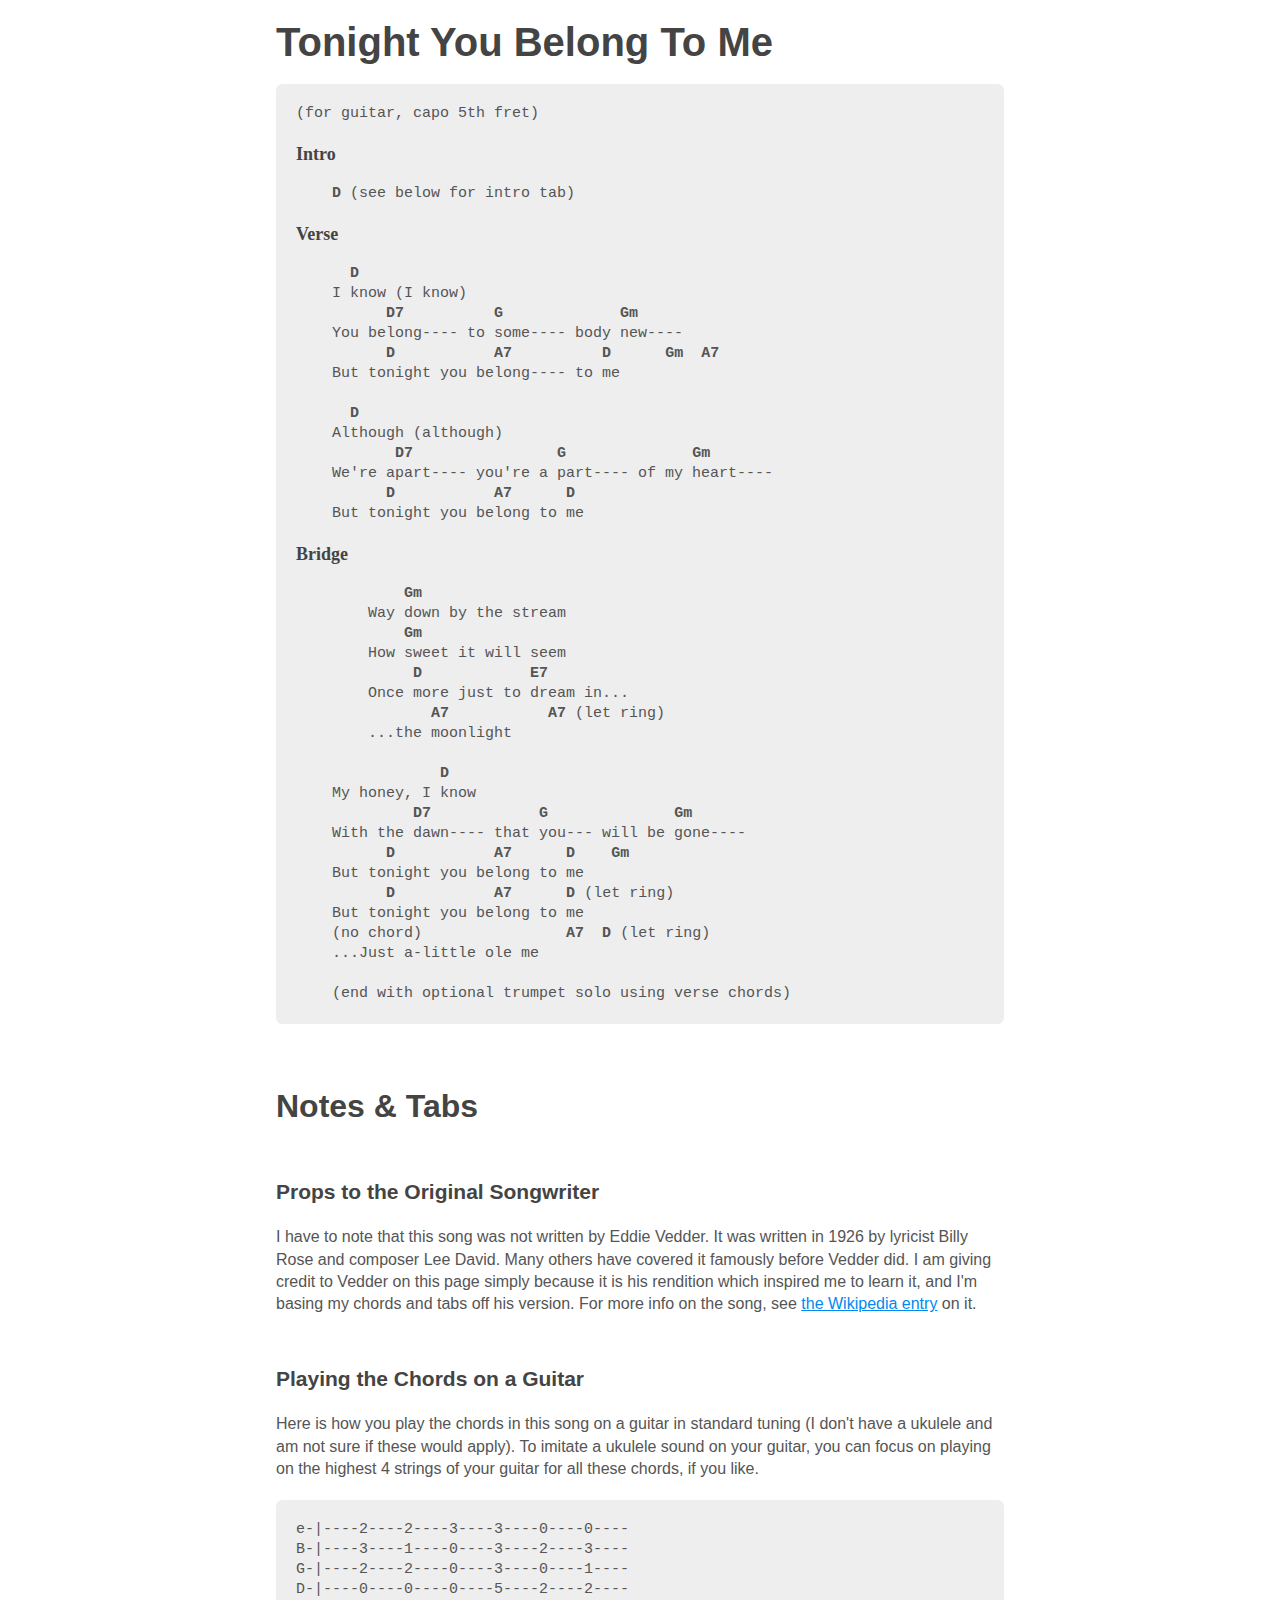
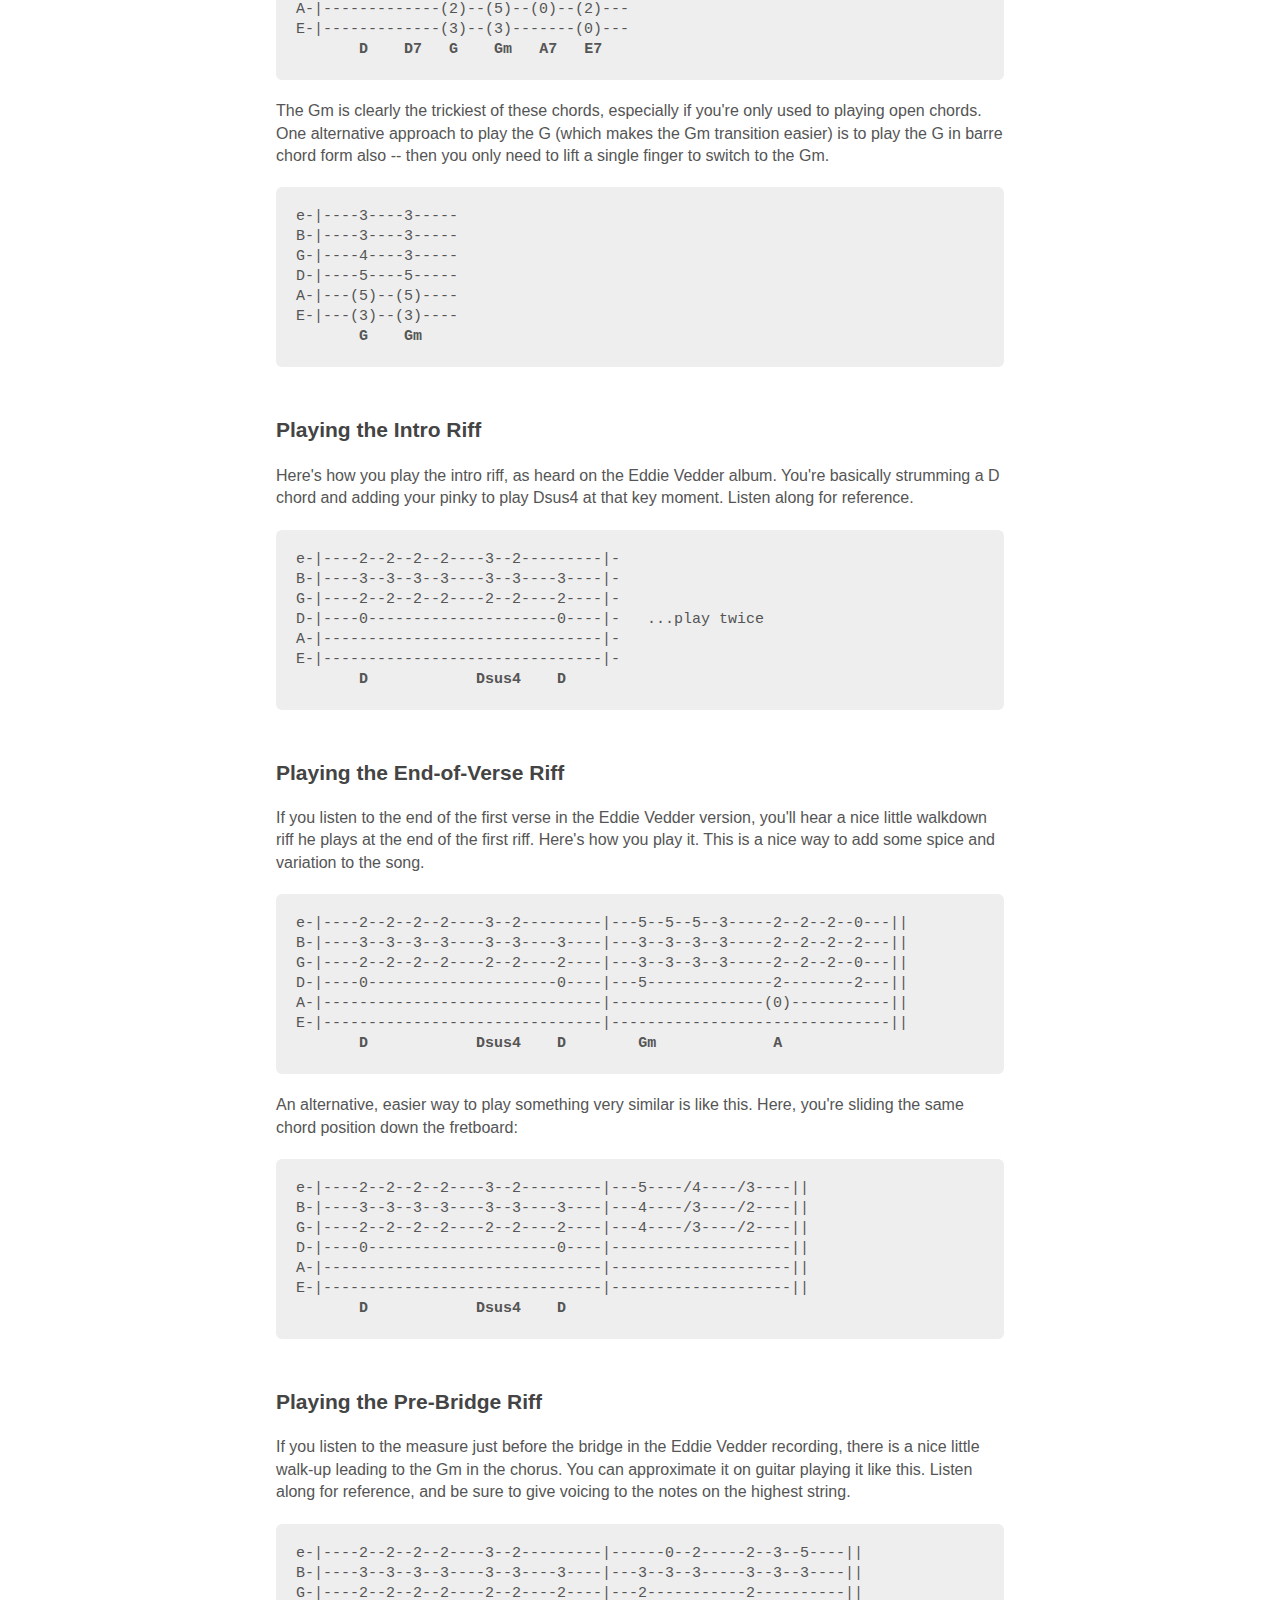
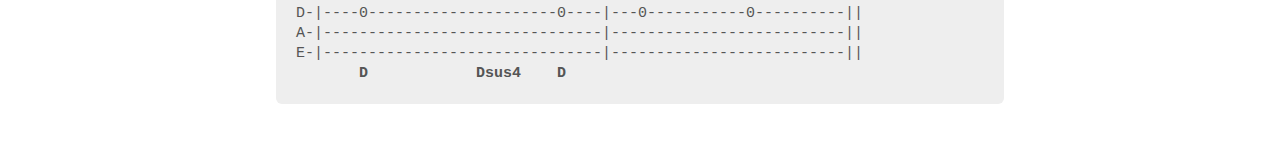
==== index.html @ 268c08d1 "Brings in the lyrics. Oh boy." ====
<!DOCTYPE html>
<html>
  <head>

    <meta name="viewport" content="width=device-width, initial-scale=1">

    <!-- Stylesheets -->
    <link rel="stylesheet" href="css/main.css">
    <style type="text/css">
      /* quick styles go here */
    </style>

    <!-- Javascript -->
    <script src="http://ajax.googleapis.com/ajax/libs/jquery/1.10.1/jquery.min.js"></script>
    <script src="javascript/main.js"></script>

  </head>
  <body>
  




      <section id="lyrics" class="content">
        <h1>Tonight You Belong To Me</h1>
        <h2 style="display:none;" class="ribbon">Lyrics</h2>
        <pre class="pre_lyrics"><span class="intro"><span class="note">(for guitar, capo 5th fret)</span>

<h4 class="section_head">Intro</h4>
<span class="chord_notation">    <strong class="chord">D</strong> <span class="note">(see below for intro tab)</span></span>

</span><h4 class="section_head">Verse</h4>
<span class="chords_inline">      <strong class="chord">D</strong> 
</span>    I know (I know)
<span class="chords_inline">          <strong class="chord">D7</strong>          <strong class="chord">G</strong>             <strong class="chord">Gm</strong> 
</span>    You belong---- to some---- body new----
<span class="chords_inline">          <strong class="chord">D</strong>           <strong class="chord">A7</strong>          <strong class="chord">D</strong>      <strong class="chord">Gm</strong>  <strong class="chord">A7</strong> 
</span>    But tonight you belong---- to me

<span class="chords_inline">      <strong class="chord">D</strong> 
</span>    Although (although)
<span class="chords_inline">           <strong class="chord">D7</strong>                <strong class="chord">G</strong>              <strong class="chord">Gm</strong> 
</span>    We're apart---- you're a part---- of my heart----
<span class="chords_inline">          <strong class="chord">D</strong>           <strong class="chord">A7</strong>      <strong class="chord">D</strong>  
</span>    But tonight you belong to me

<h4 class="section_head">Bridge</h4>
<span class="chords_inline">            <strong class="chord">Gm</strong> 
</span>        Way down by the stream
<span class="chords_inline">            <strong class="chord">Gm</strong> 
</span>        How sweet it will seem
<span class="chords_inline">             <strong class="chord">D</strong>            <strong class="chord">E7</strong> 
</span>        Once more just to dream in...
<span class="chords_inline">               <strong class="chord">A7</strong>           <strong class="chord">A7</strong> <span class="note">(let ring)</span>
</span>        ...the moonlight

<span class="chords_inline">                <strong class="chord">D</strong> 
</span>    My honey, I know
<span class="chords_inline">             <strong class="chord">D7</strong>            <strong class="chord">G</strong>              <strong class="chord">Gm</strong> 
</span>    With the dawn---- that you--- will be gone----
<span class="chords_inline">          <strong class="chord">D</strong>           <strong class="chord">A7</strong>      <strong class="chord">D</strong>    <strong class="chord">Gm</strong> 
</span>    But tonight you belong to me
<span class="chords_inline">          <strong class="chord">D</strong>           <strong class="chord">A7</strong>      <strong class="chord">D</strong> <span class="note">(let ring)</span>
</span>    But tonight you belong to me
<span class="chords_inline">    <span class="note">(no chord)</span>                <strong class="chord">A7</strong>  <strong class="chord">D</strong> <span class="note">(let ring)</span>
</span>    ...Just a-little ole me
    
<span class="chords_inline">    (end with optional trumpet solo using verse chords)</span></pre>
      </section>













      <section id="notes_tabs" class="content">
        <h2 class="ribbon">Notes &amp; Tabs</h2>
        <h4 class="section_head">Props to the Original Songwriter</h4>
<p>I have to note that this song was not written by Eddie Vedder. It was written in 1926 by lyricist Billy Rose and composer Lee David. Many others have covered it famously before Vedder did. I am giving credit to Vedder on this page simply because it is his rendition which inspired me to learn it, and I'm basing my chords and tabs off his version. For more info on the song, see <a href="http://en.wikipedia.org/wiki/Tonight_You_Belong_to_Me">the Wikipedia entry</a> on it.</p>

<h4 class="section_head">Playing the Chords on a Guitar</h4>
<p>Here is how you play the chords in this song on a guitar in standard tuning (I don't have a ukulele and am not sure if these would apply). To imitate a ukulele sound on your guitar, you can focus on playing on the highest 4 strings of your guitar for all these chords, if you like.</p>

<pre class="pre_notes">e-|----2----2----3----3----0----0----
B-|----3----1----0----3----2----3----
G-|----2----2----0----3----0----1----
D-|----0----0----0----5----2----2----
A-|-------------(2)--(5)--(0)--(2)---
E-|-------------(3)--(3)-------(0)---
       <strong class="chord">D</strong>    <strong class="chord">D7</strong>   <strong class="chord">G</strong>    <strong class="chord">Gm</strong>   <strong class="chord">A7</strong>   <strong class="chord">E7</strong> </pre>

<p>The Gm is clearly the trickiest of these chords, especially if you're only used to playing open chords. One alternative approach to play the G (which makes the Gm transition easier) is to play the G in barre chord form also -- then you only need to lift a single finger to switch to the Gm.</p>

<pre class="pre_notes">e-|----3----3-----
B-|----3----3-----
G-|----4----3-----
D-|----5----5-----
A-|---(5)--(5)----
E-|---(3)--(3)----
       <strong class="chord">G</strong>    <strong class="chord">Gm</strong> </pre>

<h4 class="section_head">Playing the Intro Riff</h4>
<p>Here's how you play the intro riff, as heard on the Eddie Vedder album. You're basically strumming a D chord and adding your pinky to play Dsus4 at that key moment. Listen along for reference.</p>

<pre class="pre_notes">e-|----2--2--2--2----3--2---------|-
B-|----3--3--3--3----3--3----3----|-
G-|----2--2--2--2----2--2----2----|-
D-|----0---------------------0----|-   <span class="note">...play twice</span>
A-|-------------------------------|-
E-|-------------------------------|-
       <strong class="chord">D</strong>            <strong class="chord">Dsus4</strong>    <strong class="chord">D</strong> </pre>

<h4 class="section_head">Playing the End-of-Verse Riff</h4>
<p>If you listen to the end of the first verse in the Eddie Vedder version, you'll hear a nice little walkdown riff he plays at the end of the first riff. Here's how you play it. This is a nice way to add some spice and variation to the song.</p>

<pre class="pre_notes">e-|----2--2--2--2----3--2---------|---5--5--5--3-----2--2--2--0---||
B-|----3--3--3--3----3--3----3----|---3--3--3--3-----2--2--2--2---||
G-|----2--2--2--2----2--2----2----|---3--3--3--3-----2--2--2--0---||
D-|----0---------------------0----|---5--------------2--------2---||
A-|-------------------------------|-----------------(0)-----------||
E-|-------------------------------|-------------------------------||
       <strong class="chord">D</strong>            <strong class="chord">Dsus4</strong>    <strong class="chord">D</strong>        <strong class="chord">Gm</strong>             <strong class="chord">A</strong> </pre>

<p>An alternative, easier way to play something very similar is like this. Here, you're sliding the same chord position down the fretboard:</p>

<pre class="pre_notes">e-|----2--2--2--2----3--2---------|---5----/4----/3----||
B-|----3--3--3--3----3--3----3----|---4----/3----/2----||
G-|----2--2--2--2----2--2----2----|---4----/3----/2----||
D-|----0---------------------0----|--------------------||
A-|-------------------------------|--------------------||
E-|-------------------------------|--------------------||
       <strong class="chord">D</strong>            <strong class="chord">Dsus4</strong>    <strong class="chord">D</strong> </pre>

<h4 class="section_head">Playing the Pre-Bridge Riff</h4>
<p>If you listen to the measure just before the bridge in the Eddie Vedder recording, there is a nice little walk-up leading to the Gm in the chorus. You can approximate it on guitar playing it like this. Listen along for reference, and be sure to give voicing to the notes on the highest string.</p>

<pre class="pre_notes">e-|----2--2--2--2----3--2---------|------0--2-----2--3--5----||
B-|----3--3--3--3----3--3----3----|---3--3--3-----3--3--3----||
G-|----2--2--2--2----2--2----2----|---2-----------2----------||
D-|----0---------------------0----|---0-----------0----------||
A-|-------------------------------|--------------------------||
E-|-------------------------------|--------------------------||
       <strong class="chord">D</strong>            <strong class="chord">Dsus4</strong>    <strong class="chord">D</strong> </pre>
      </section>


  </body>
</html>
---- css/main.css ----
/* -- SETUP -- */

        * {
        	margin: 0;
        	padding: 0;
        	position: relative;
        	-webkit-box-sizing: border-box;
        	   -moz-box-sizing: border-box;
        	        box-sizing: border-box;
        }

        body { 
          color: #555;
          font-family: 'Helvetica Neue', Arial, sans-serif;
          font-size: 16px;
          line-height: 1.4; }

/* -- GENERAL TYPOGRAPHY -- */

        a  { color: #0089ef; }

        h1,h2,h3,h4,h5,h6 { color: #444; margin: 0 0 20px 0; }

        h1      { font-size: 40px; line-height: 44px; }
        h2      { font-size: 32px; }
        h3      { font-size: 24px; }
        h4      { font-size: 21px; margin-top: 48px; }
        h5      { font-size: 18px; }
        h6      { font-size: 18px; }

        p         { margin: 20px 0 20px 0; }
        
        ul,ol     { margin: 0 0 20px 28px; padding: 0; }
        dl        { margin: 0 0 20px 0; }
        dl dt     { color: #444; margin-bottom: 4px; font-weight: bold; }
        dl dd     { margin-bottom: 0px; margin-left: 24px; }
        
        pre,code  { font-size: 15px; line-height: 20px; font-family: 'Andale Mono', monospace; }
        pre       { overflow: auto; margin: 0 -20px 20px; padding: 20px; background: #eee; }
        pre h4    { font-size: 18px; font-family: "Helvetica Neue"; margin: 0; }
        code      { display: inline-block; white-space: nowrap; padding: 2px 6px; border-radius: 3px; background: #f4f4f4; }




  pre::-webkit-scrollbar {
    -webkit-appearance: none;
/*    width: 6px;*/
    height: 4px;
}

pre::-webkit-scrollbar-thumb {
/*    border-radius: 6px;*/
    background-color: rgba(156, 156, 156, .6);
}




        
        table     { border-collapse: collapse; table-layout:fixed; width:100%; margin: 0 0 20px 0; }
        td,th     { padding: 8px 9px 7px; font-size: 14px; line-height: 17px; border: 1px solid #aaa; text-align: left; }
        th        { background: #eee; }
        td        { font-size: 13px; background: #fff; }

/* -- LAYOUT -- */

        /* A section is a horiztonal band/stripe/row on the page. 
           Defaults to the <body> bg color but can have its own color. */
        section        { padding: 20px; }
        
        /* If the page is at least 768px, center the content at that width. 
           Otherwise it will be 100% wide. */
        @media (min-width: 768px) { 
          .content { width: 768px; margin: 0 auto; } 
          pre { margin-left: 0; margin-right: 0; border-radius: 6px; }
        }
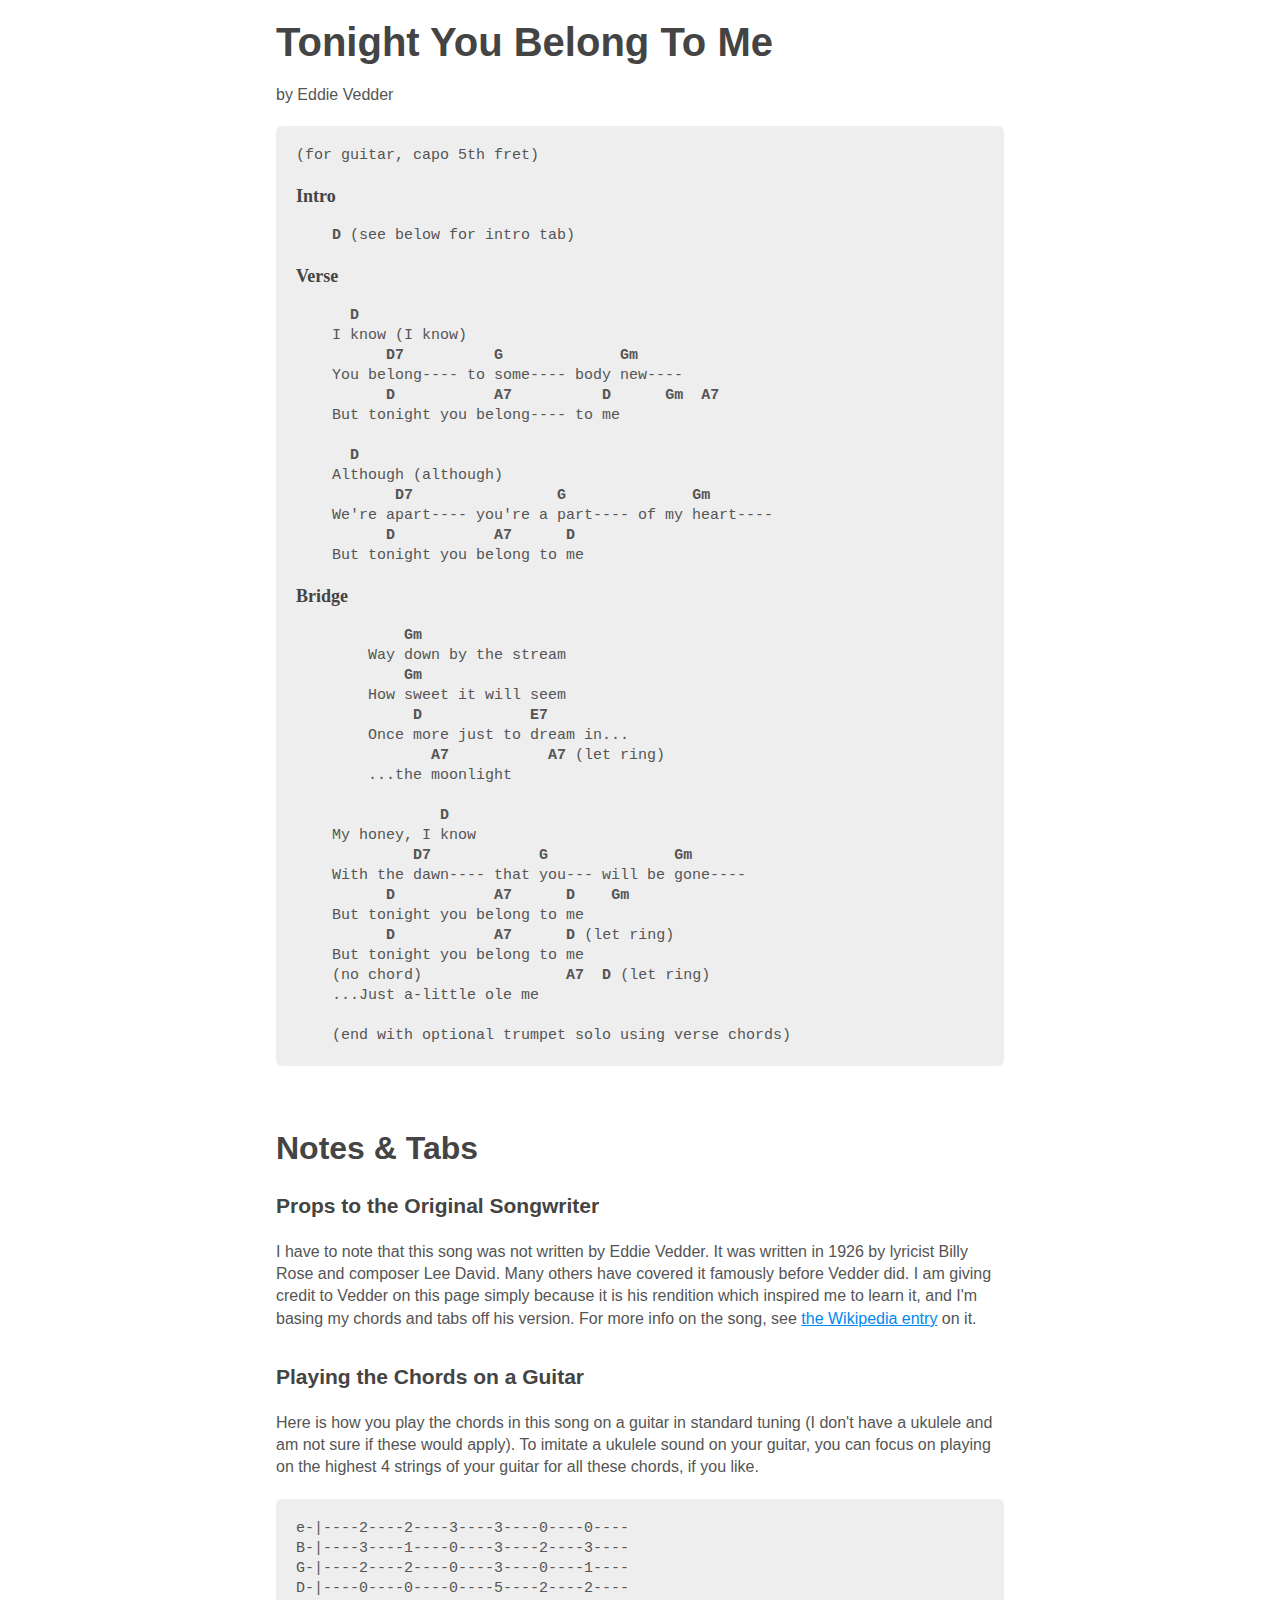
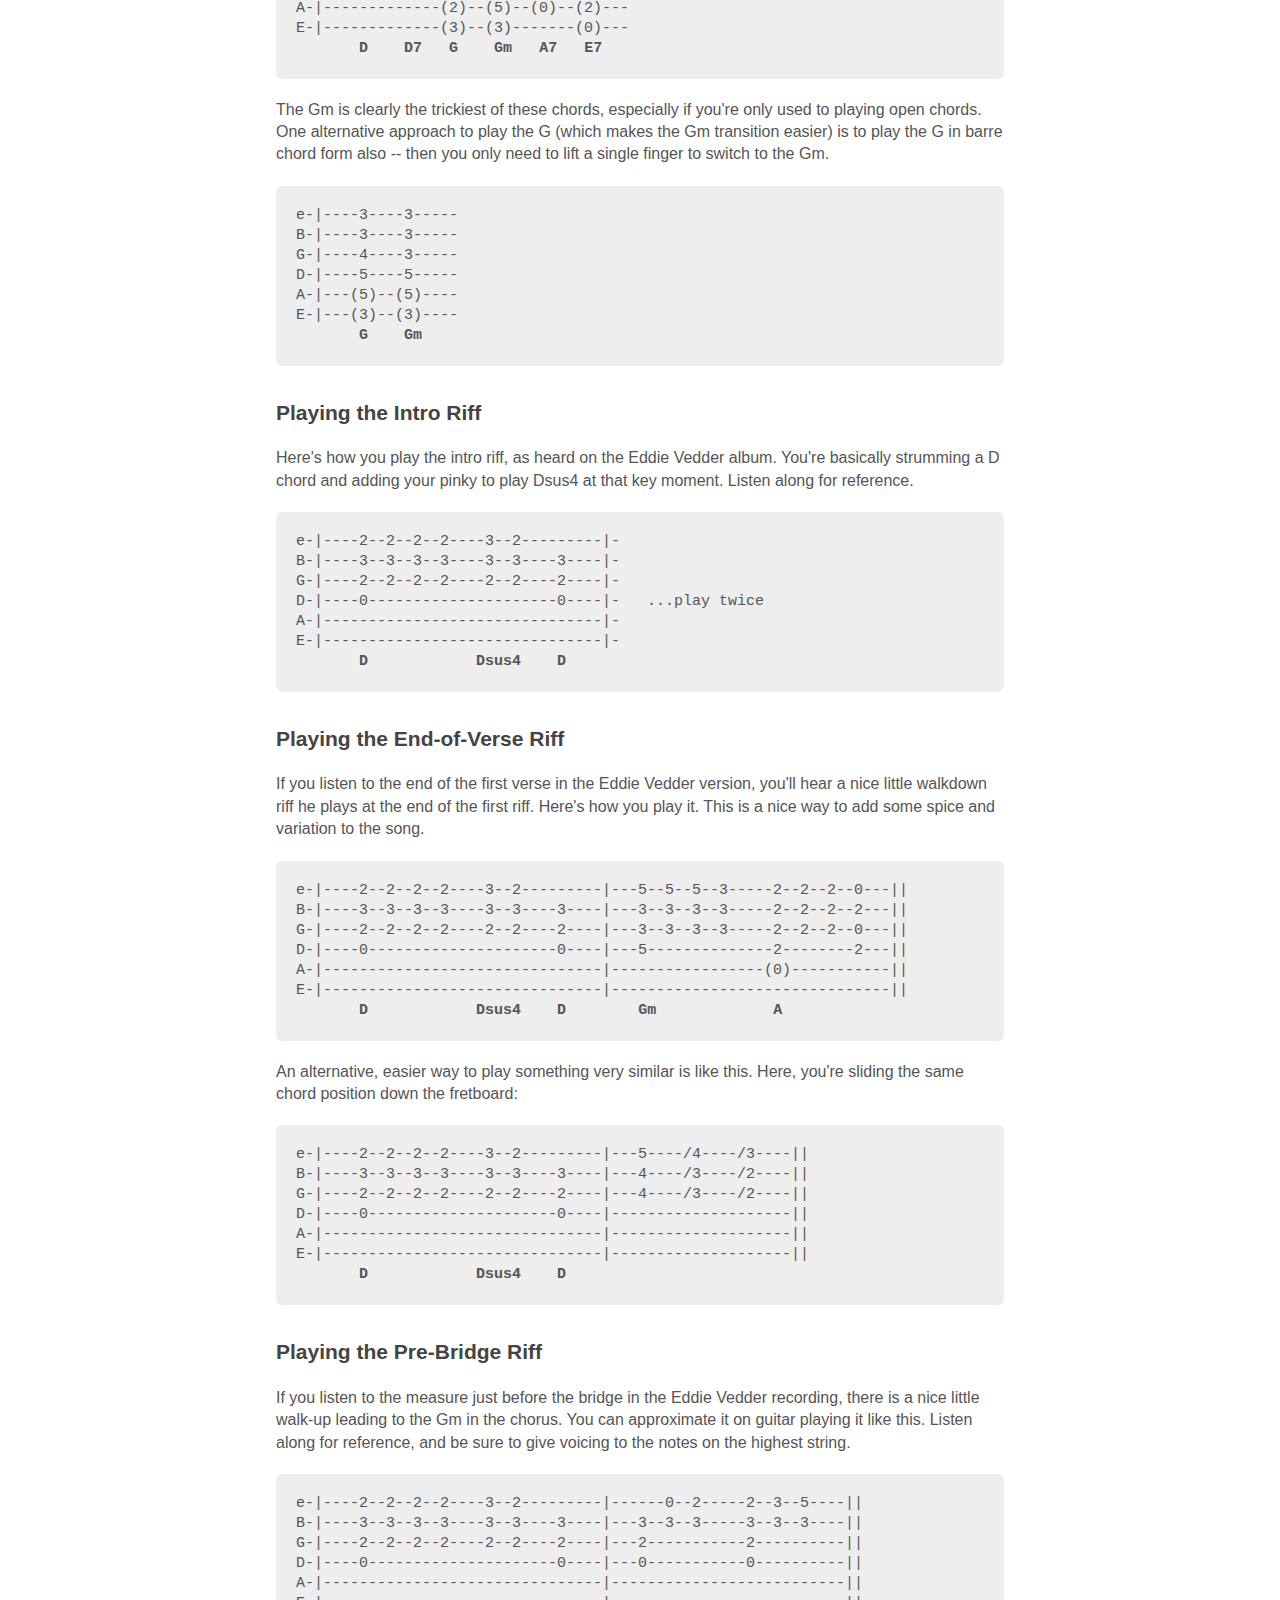
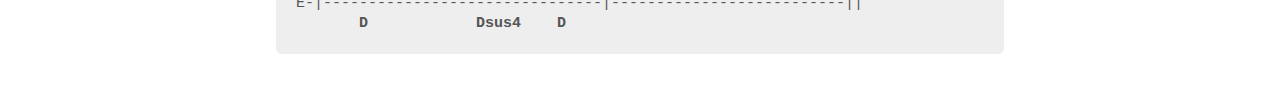
==== commit efd1f718: "Margin tweak, adds byline" ====
--- a/index.html
+++ b/index.html
@@ -2,7 +2,7 @@
 <html>
   <head>
 
-    <meta name="viewport" content="width=device-width, initial-scale=1">
+    <meta name="viewport" content="width=device-width, initial-scale=1, maximum-scale=1, user-scalable=no" />
 
     <!-- Stylesheets -->
     <link rel="stylesheet" href="css/main.css">
@@ -23,6 +23,7 @@
 
       <section id="lyrics" class="content">
         <h1>Tonight You Belong To Me</h1>
+        <p>by Eddie Vedder</p>
         <h2 style="display:none;" class="ribbon">Lyrics</h2>
         <pre class="pre_lyrics"><span class="intro"><span class="note">(for guitar, capo 5th fret)</span>
 
--- a/css/main.css
+++ b/css/main.css
@@ -24,7 +24,8 @@
         h1      { font-size: 40px; line-height: 44px; }
         h2      { font-size: 32px; }
         h3      { font-size: 24px; }
-        h4      { font-size: 21px; margin-top: 48px; }
+        h4      { font-size: 21px; margin-top: 32px; }
+        h2 + h4 { margin-top: 0; }
         h5      { font-size: 18px; }
         h6      { font-size: 18px; }
 
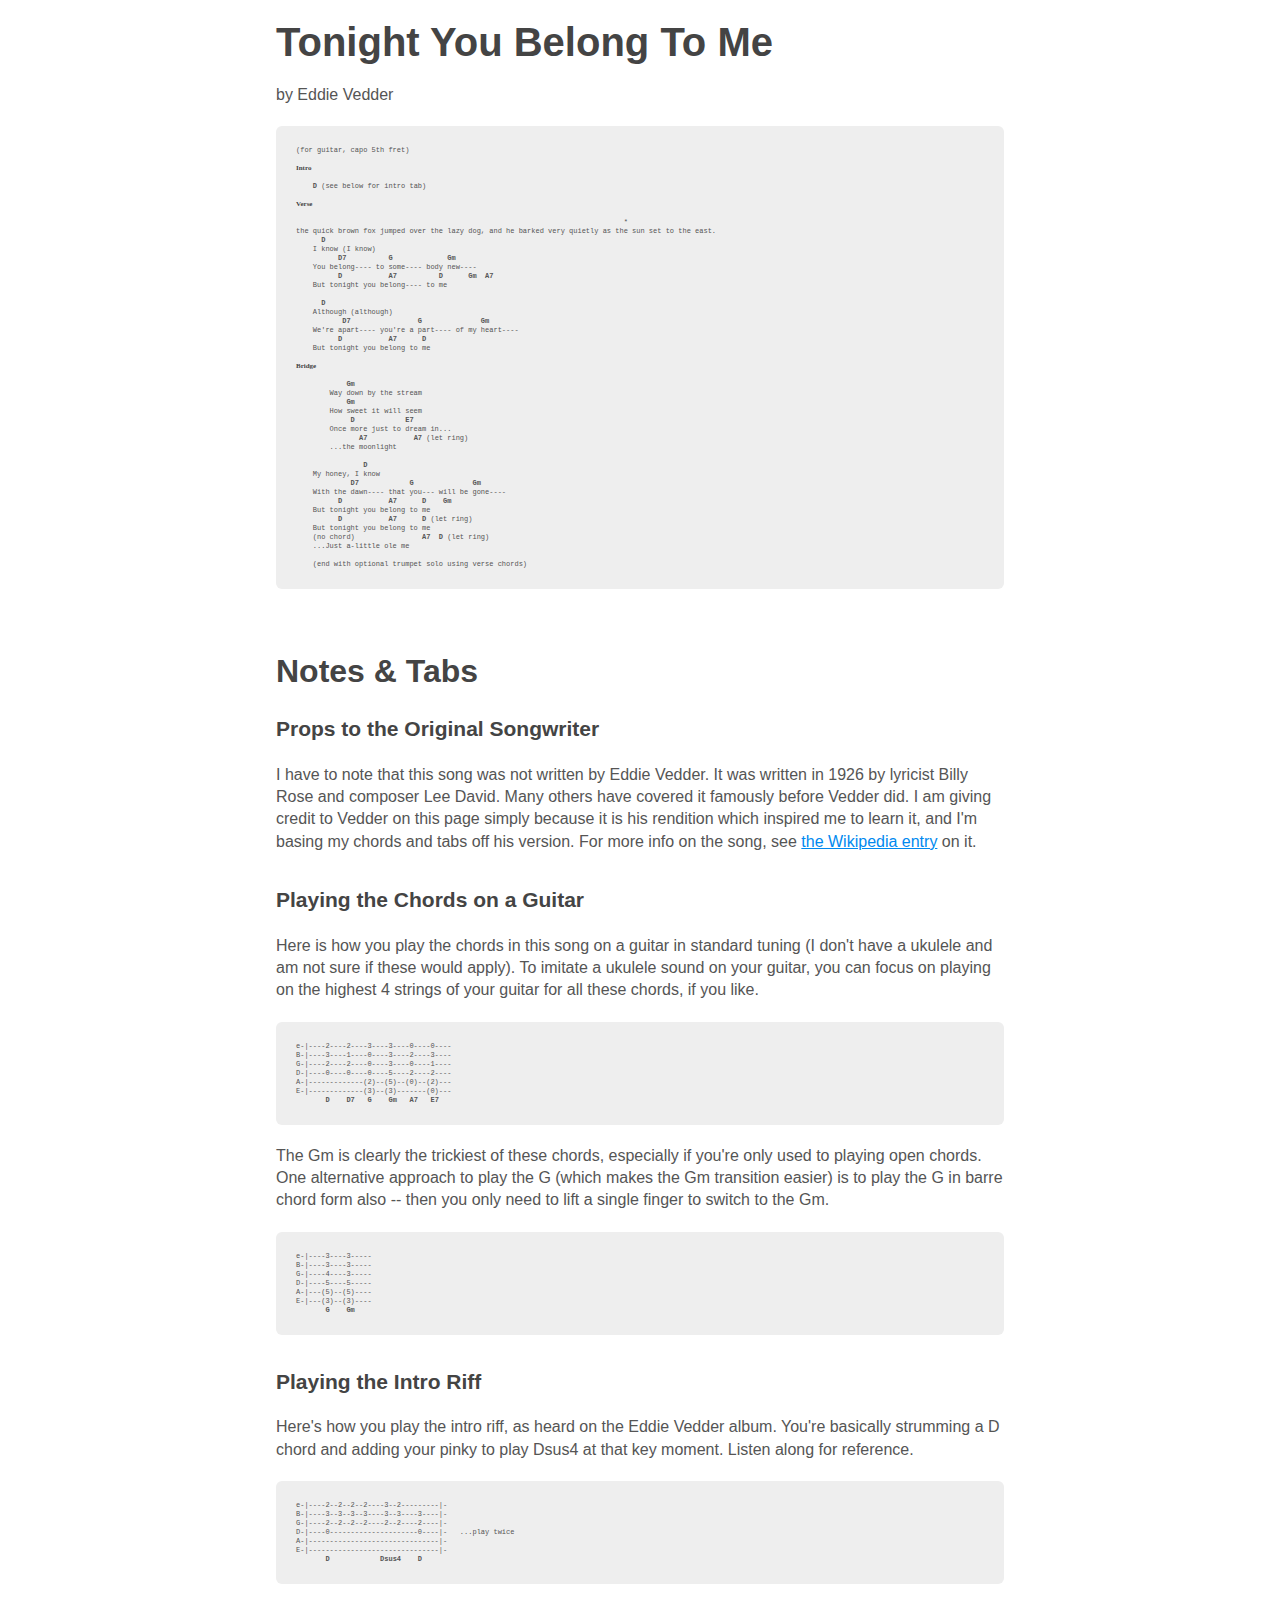
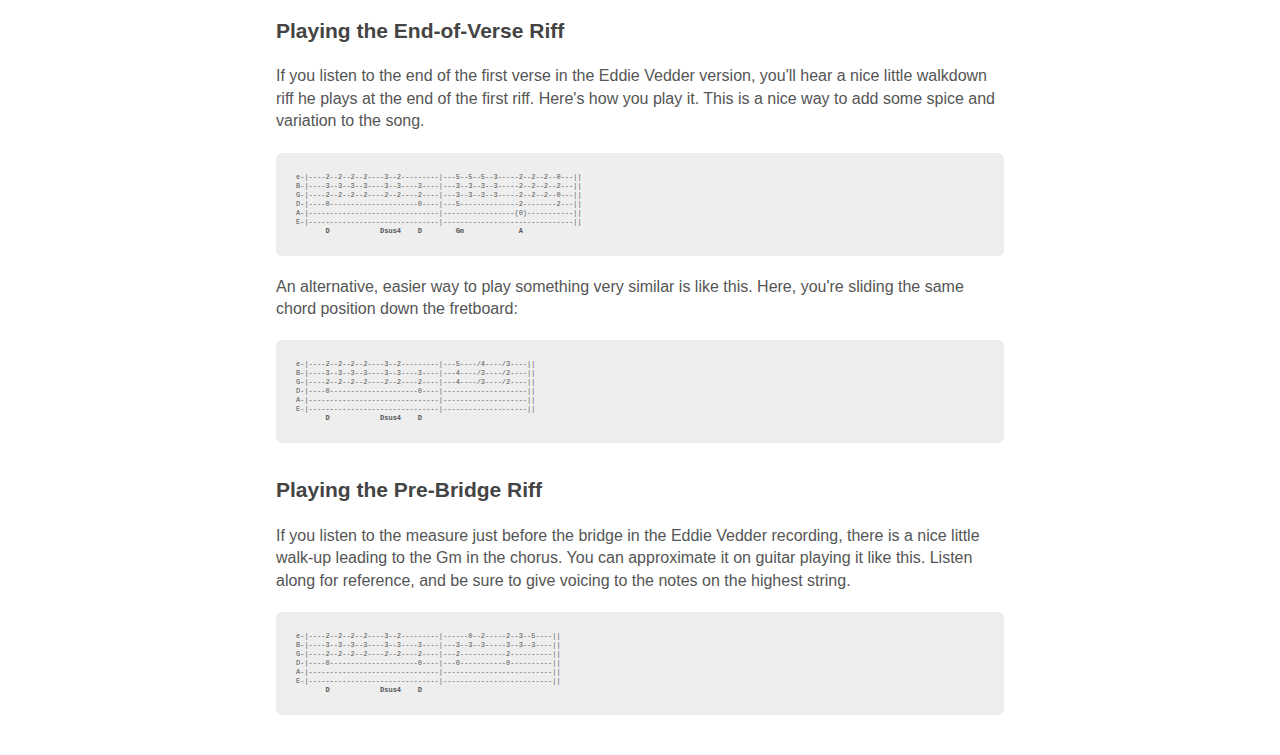
==== commit 08dcb4c7: "Tries making the pre super small, I hate it." ====
--- a/index.html
+++ b/index.html
@@ -2,7 +2,7 @@
 <html>
   <head>
 
-    <meta name="viewport" content="width=device-width, initial-scale=1, maximum-scale=1, user-scalable=no" />
+    <meta name="viewport" content="width=device-width, initial-scale=1" />
 
     <!-- Stylesheets -->
     <link rel="stylesheet" href="css/main.css">
@@ -16,8 +16,6 @@
 
   </head>
   <body>
-  
-
 
 
 
@@ -31,6 +29,8 @@
 <span class="chord_notation">    <strong class="chord">D</strong> <span class="note">(see below for intro tab)</span></span>
 
 </span><h4 class="section_head">Verse</h4>
+                                                                              *  
+the quick brown fox jumped over the lazy dog, and he barked very quietly as the sun set to the east.
 <span class="chords_inline">      <strong class="chord">D</strong> 
 </span>    I know (I know)
 <span class="chords_inline">          <strong class="chord">D7</strong>          <strong class="chord">G</strong>             <strong class="chord">Gm</strong> 
--- a/css/main.css
+++ b/css/main.css
@@ -36,9 +36,9 @@
         dl dt     { color: #444; margin-bottom: 4px; font-weight: bold; }
         dl dd     { margin-bottom: 0px; margin-left: 24px; }
         
-        pre,code  { font-size: 15px; line-height: 20px; font-family: 'Andale Mono', monospace; }
+        pre,code  { font-size: 7px; line-height: 9px; font-family: 'Andale Mono', monospace; }
         pre       { overflow: auto; margin: 0 -20px 20px; padding: 20px; background: #eee; }
-        pre h4    { font-size: 18px; font-family: "Helvetica Neue"; margin: 0; }
+        pre h4    { font-size: 7px; font-family: "Helvetica Neue"; margin: 0; }
         code      { display: inline-block; white-space: nowrap; padding: 2px 6px; border-radius: 3px; background: #f4f4f4; }
 
 
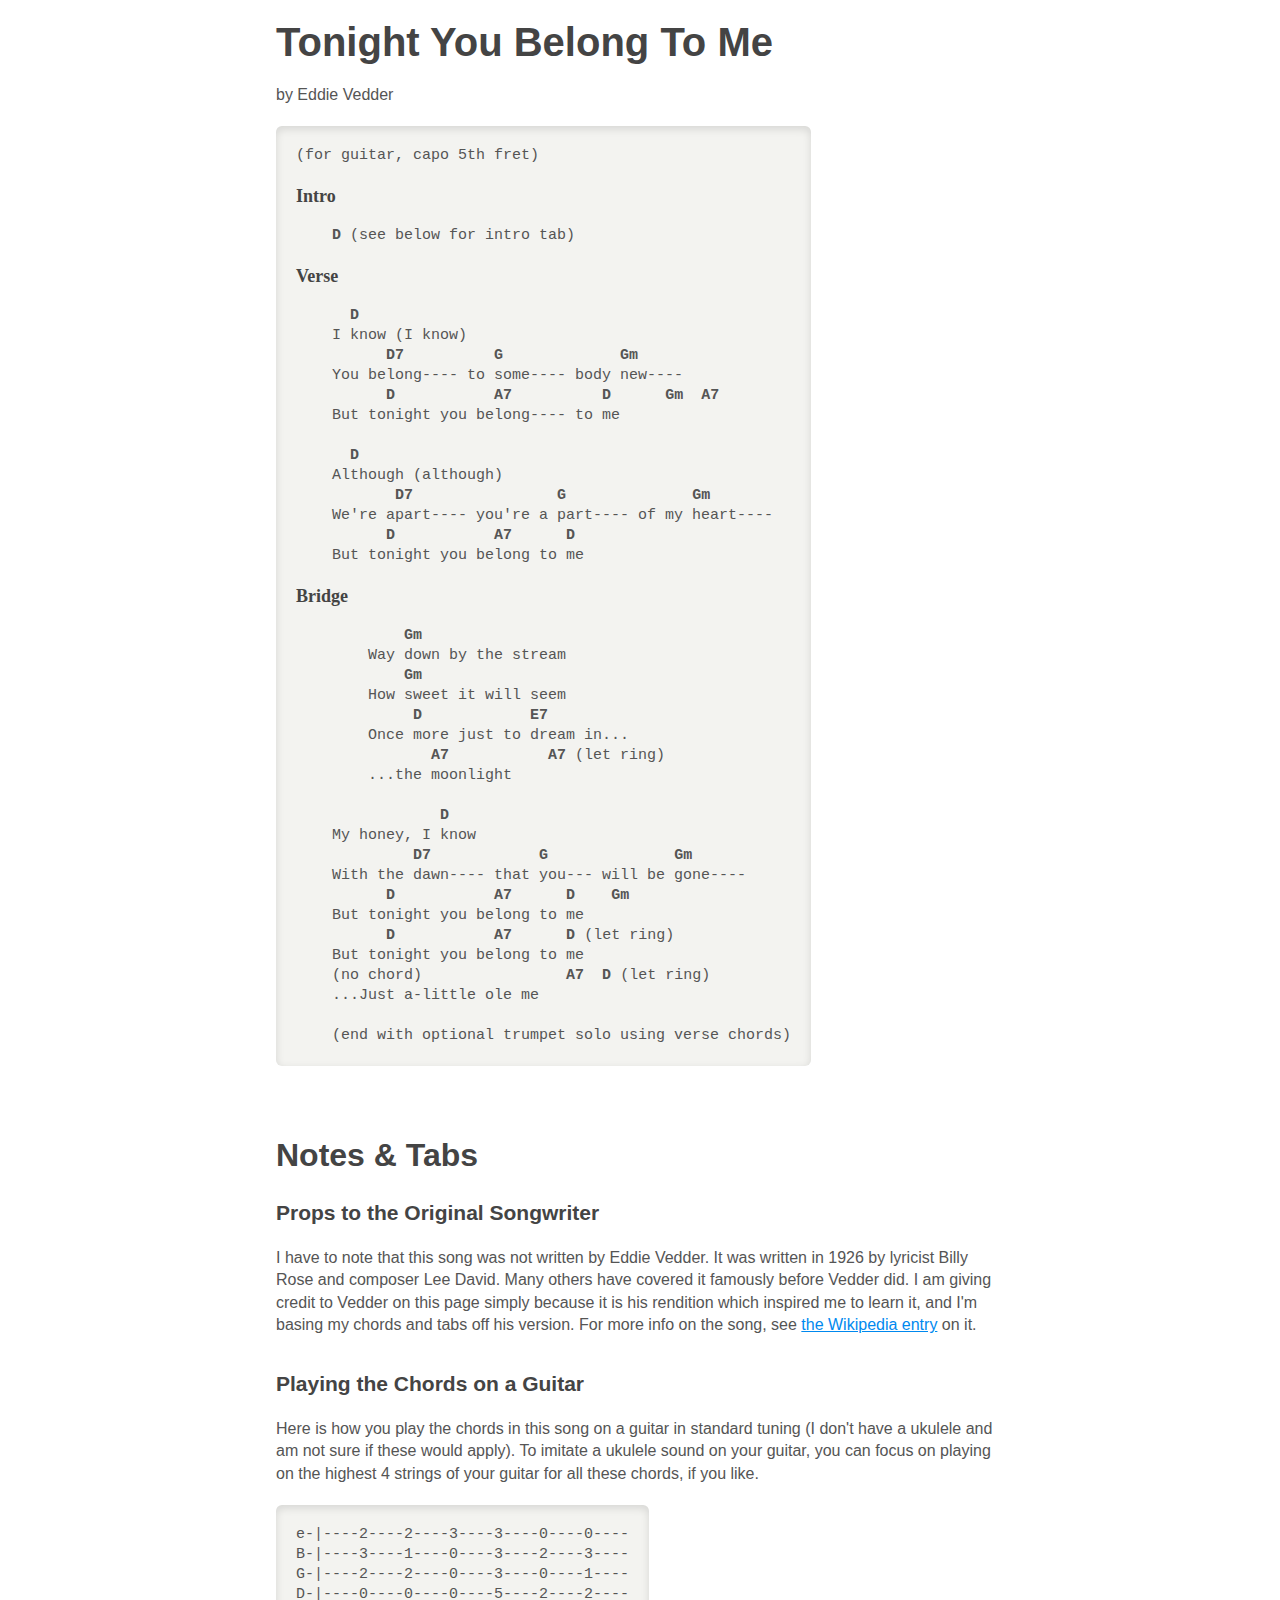
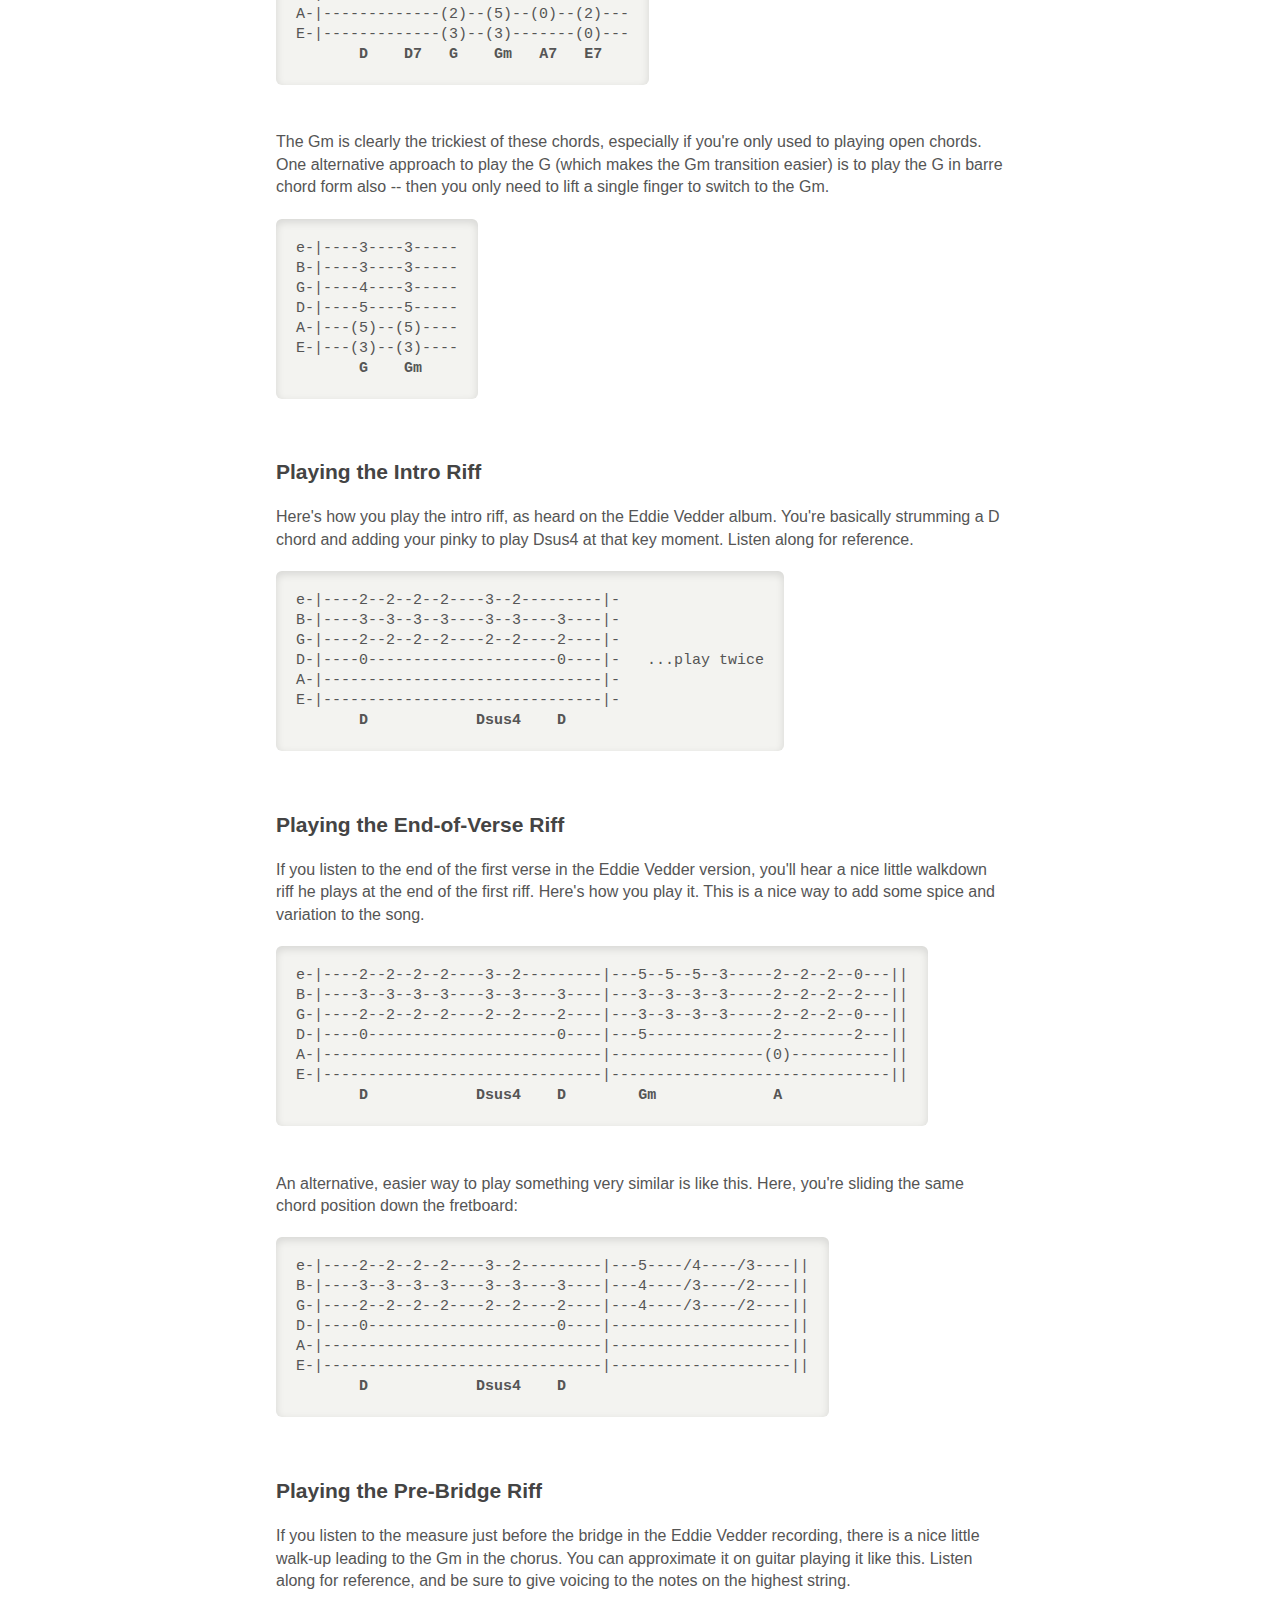
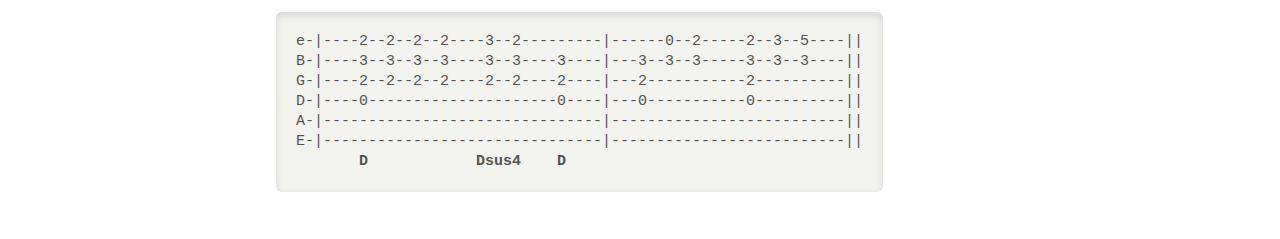
==== commit 18373292: "more messing around" ====
--- a/index.html
+++ b/index.html
@@ -2,7 +2,7 @@
 <html>
   <head>
 
-    <meta name="viewport" content="width=device-width, initial-scale=1" />
+    <meta name="viewport" content="width=device-width, initial-scale=1, maximum-scale=1, user-scalable=no" />
 
     <!-- Stylesheets -->
     <link rel="stylesheet" href="css/main.css">
@@ -16,6 +16,8 @@
 
   </head>
   <body>
+  
+
 
 
 
@@ -29,8 +31,6 @@
 <span class="chord_notation">    <strong class="chord">D</strong> <span class="note">(see below for intro tab)</span></span>
 
 </span><h4 class="section_head">Verse</h4>
-                                                                              *  
-the quick brown fox jumped over the lazy dog, and he barked very quietly as the sun set to the east.
 <span class="chords_inline">      <strong class="chord">D</strong> 
 </span>    I know (I know)
 <span class="chords_inline">          <strong class="chord">D7</strong>          <strong class="chord">G</strong>             <strong class="chord">Gm</strong> 
--- a/css/main.css
+++ b/css/main.css
@@ -13,6 +13,7 @@
           color: #555;
           font-family: 'Helvetica Neue', Arial, sans-serif;
           font-size: 16px;
+          overflow-x: hidden;
           line-height: 1.4; }
 
 /* -- GENERAL TYPOGRAPHY -- */
@@ -36,9 +37,10 @@
         dl dt     { color: #444; margin-bottom: 4px; font-weight: bold; }
         dl dd     { margin-bottom: 0px; margin-left: 24px; }
         
-        pre,code  { font-size: 7px; line-height: 9px; font-family: 'Andale Mono', monospace; }
-        pre       { overflow: auto; margin: 0 -20px 20px; padding: 20px; background: #eee; }
-        pre h4    { font-size: 7px; font-family: "Helvetica Neue"; margin: 0; }
+        pre,code  { font-size: 15px; line-height: 20px; font-family: 'Courier', monospace; }
+        pre       { overflow: auto; margin: 0 -20px 20px 0; padding: 20px; background: #f3f3f0; box-shadow: inset 0px 3px 9px rgba(0,0,0,0.12); border-radius: 6px; display: inline-block; }
+        pre:after { content: ''; display: block; }
+        pre h4    { font-size: 18px; font-family: "Helvetica Neue"; margin: 0; }
         code      { display: inline-block; white-space: nowrap; padding: 2px 6px; border-radius: 3px; background: #f4f4f4; }
 
 
@@ -51,8 +53,8 @@
 }
 
 pre::-webkit-scrollbar-thumb {
-/*    border-radius: 6px;*/
-    background-color: rgba(156, 156, 156, .6);
+    border-radius: 6px;
+    background-color: rgba(156, 156, 156, .3);
 }
 
 
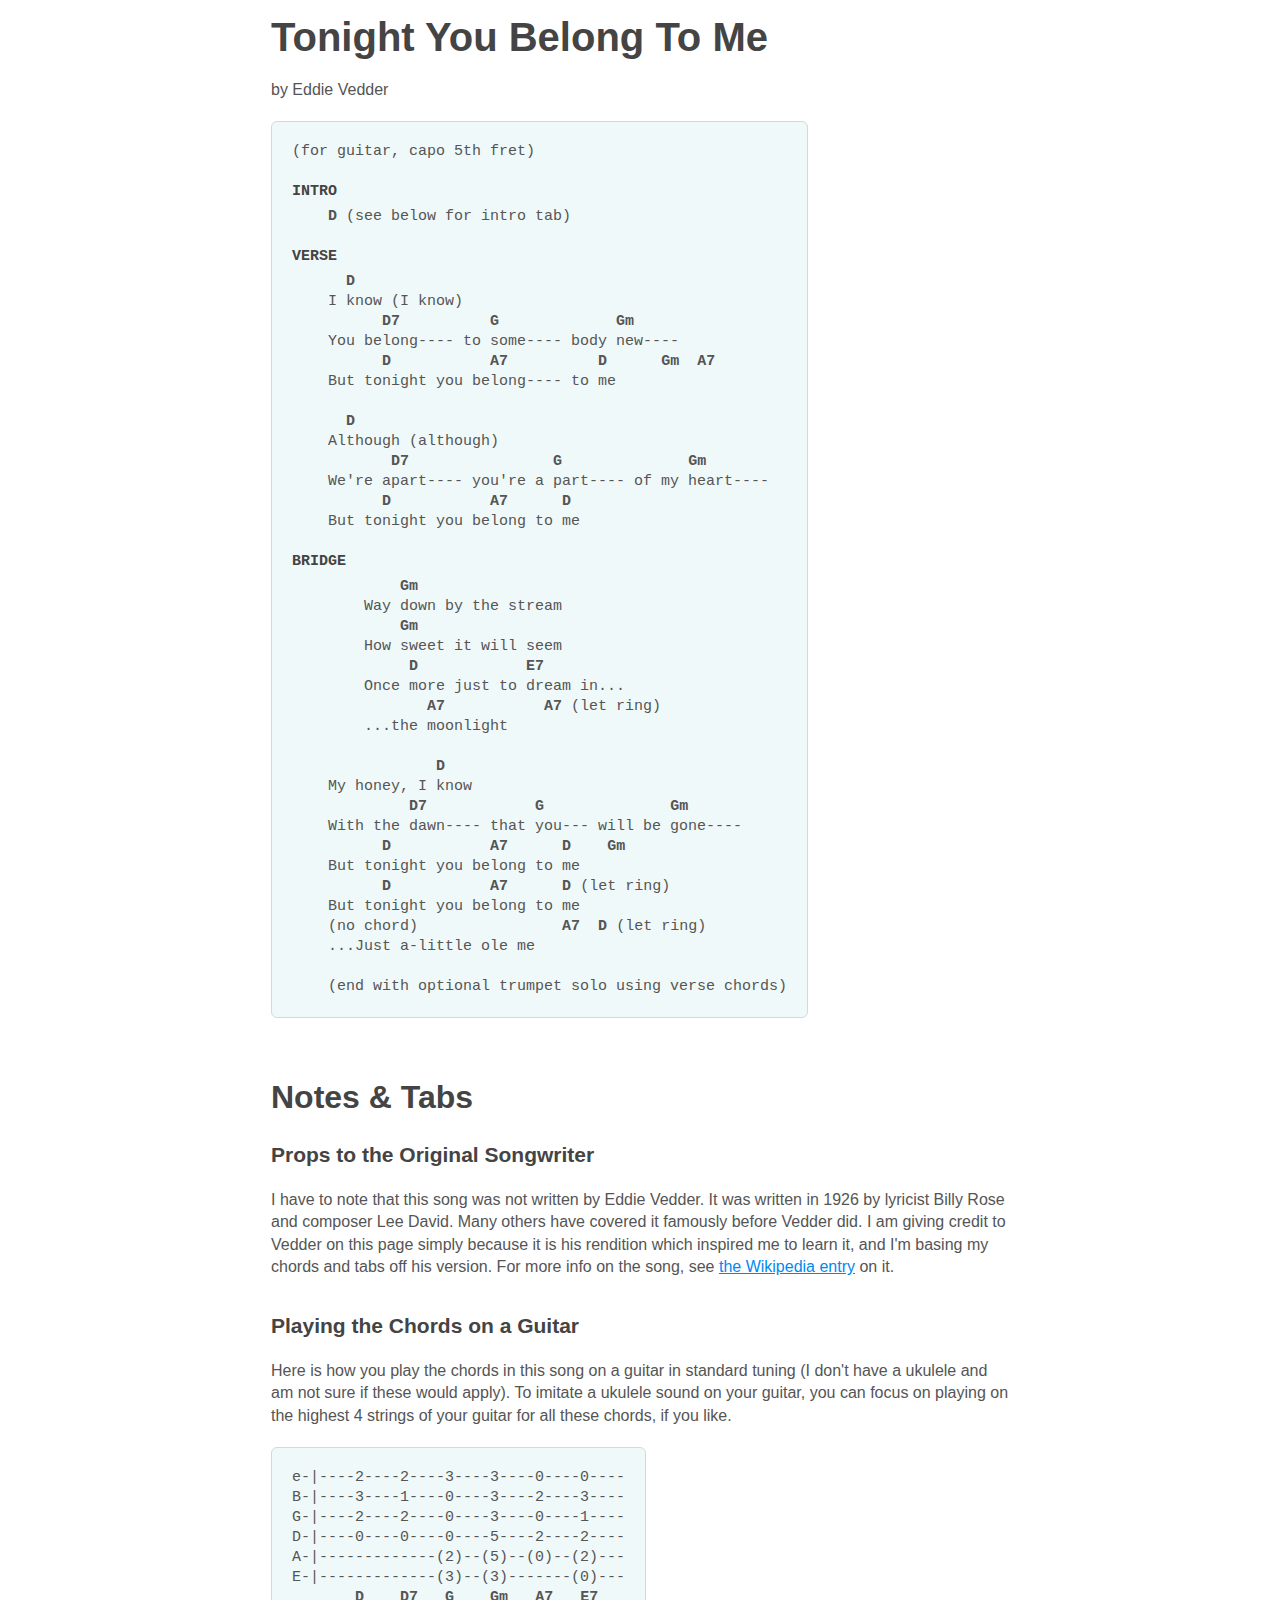
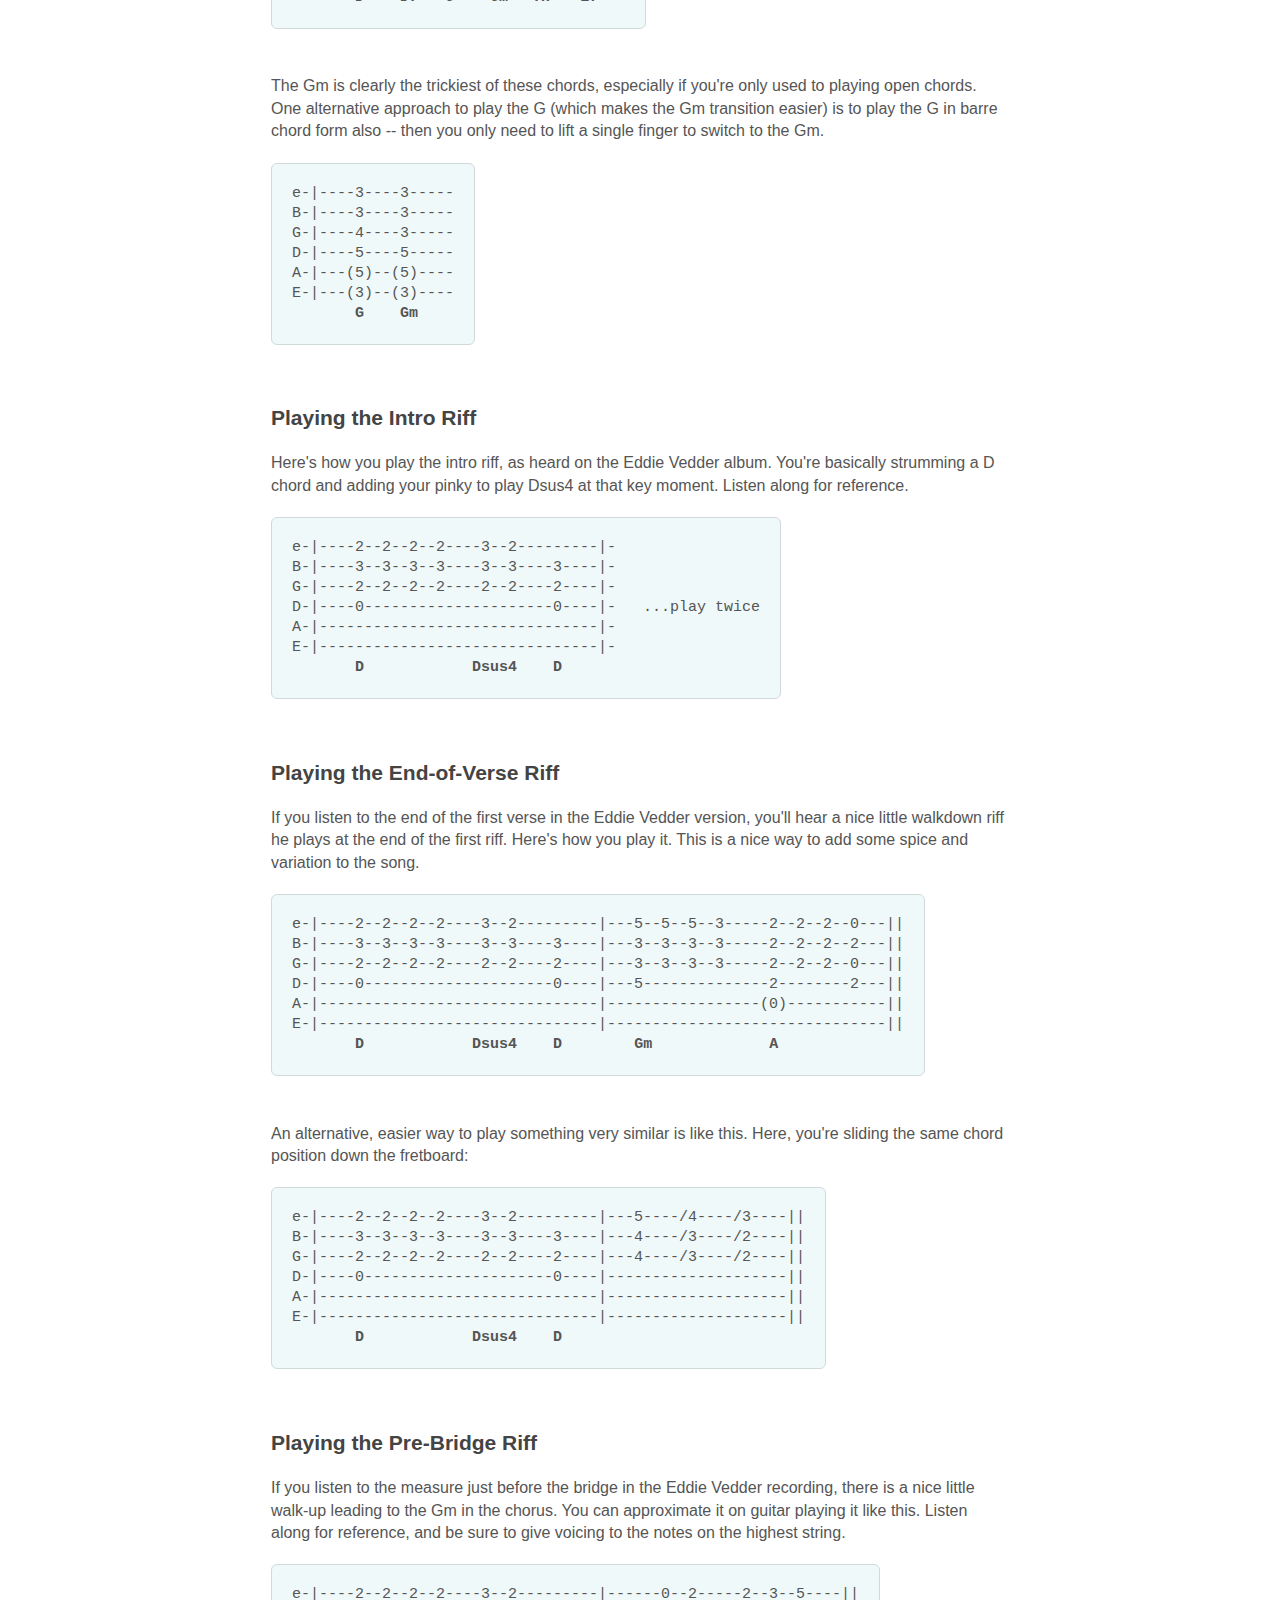
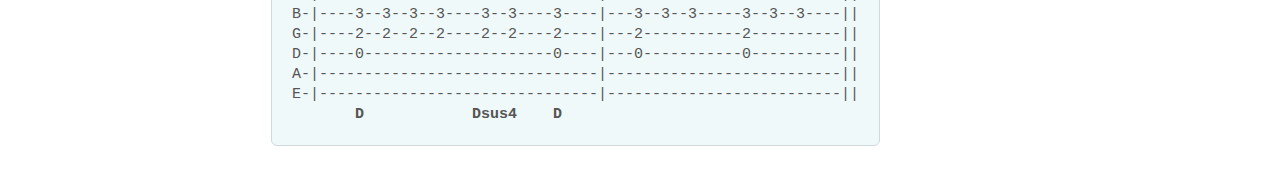
==== commit 03103c7e: "Style tweakz" ====
--- a/css/main.css
+++ b/css/main.css
@@ -38,9 +38,9 @@
         dl dd     { margin-bottom: 0px; margin-left: 24px; }
         
         pre,code  { font-size: 15px; line-height: 20px; font-family: 'Courier', monospace; }
-        pre       { overflow: auto; margin: 0 -20px 20px 0; padding: 20px; background: #f3f3f0; box-shadow: inset 0px 3px 9px rgba(0,0,0,0.12); border-radius: 6px; display: inline-block; }
-        pre:after { content: ''; display: block; }
-        pre h4    { font-size: 18px; font-family: "Helvetica Neue"; margin: 0; }
+        pre       { overflow: auto; margin: 0 -20px 20px 0; padding: 20px; background: #f0f9f9; /*box-shadow: inset 0px 3px 9px rgba(0,0,0,0.05);*/ border: 1px solid #d0dada; /*border-radius: 6px; */display: inline-block; max-width: 100%; }
+/*        pre:after { content: ''; display: block; }*/
+        pre h4    { margin: 0 0 -15px 0; font-size: 15px; text-transform: uppercase; }
         code      { display: inline-block; white-space: nowrap; padding: 2px 6px; border-radius: 3px; background: #f4f4f4; }
 
 
@@ -49,12 +49,12 @@
   pre::-webkit-scrollbar {
     -webkit-appearance: none;
 /*    width: 6px;*/
-    height: 4px;
+    height: 6px;
 }
 
 pre::-webkit-scrollbar-thumb {
-    border-radius: 6px;
-    background-color: rgba(156, 156, 156, .3);
+/*    border-radius: 6px;*/
+    background-color: #d6dada;
 }
 
 
@@ -70,7 +70,7 @@
 
         /* A section is a horiztonal band/stripe/row on the page. 
            Defaults to the <body> bg color but can have its own color. */
-        section        { padding: 20px; }
+        section        { padding: 15px; }
         
         /* If the page is at least 768px, center the content at that width. 
            Otherwise it will be 100% wide. */
